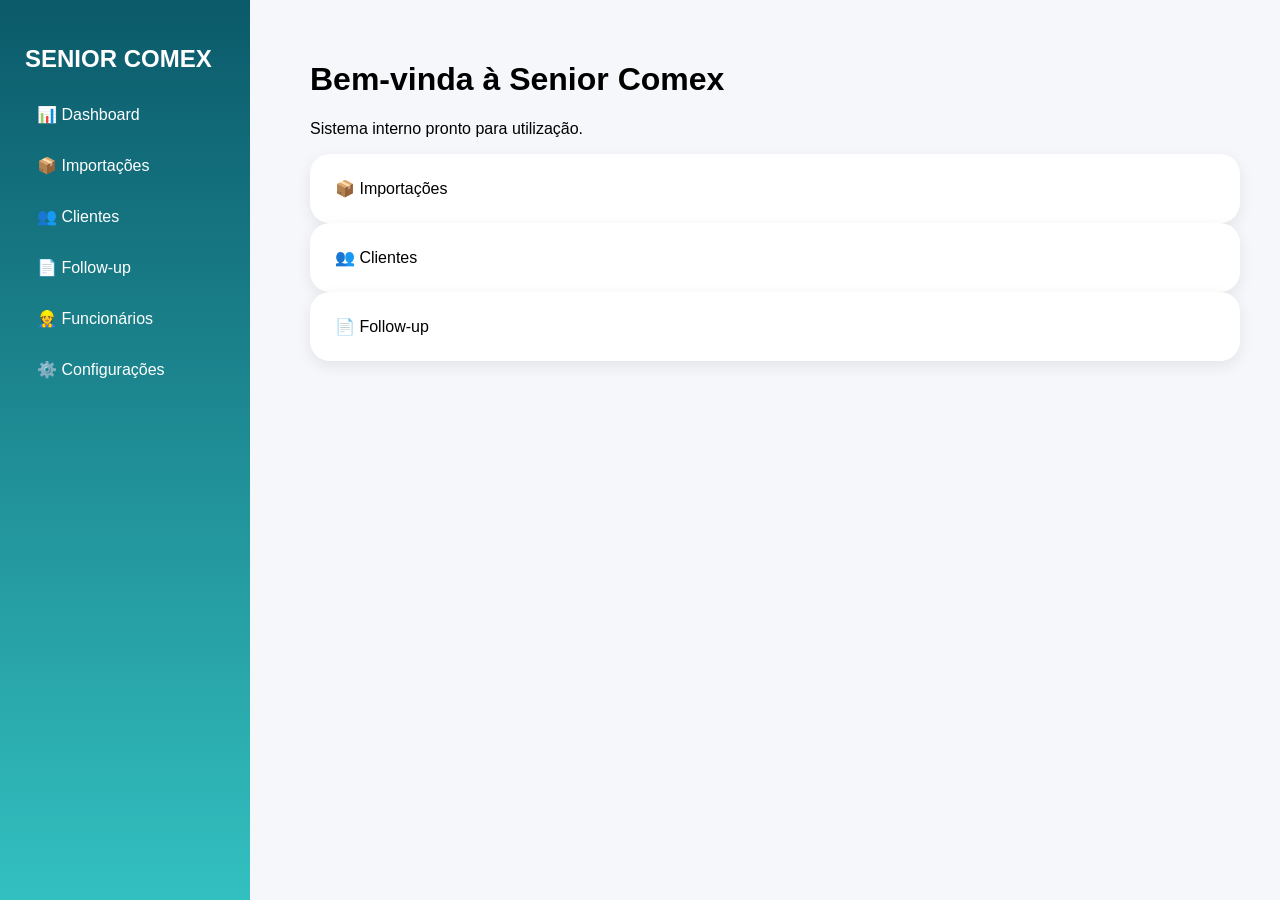
==== dashboard.html @ 89ffc5c9 "Update dashboard.html" ====
<!DOCTYPE html>
<html lang='pt-br'>
<head>
<meta charset='UTF-8'>
<title>Dashboard - Senior Comex</title>
<link rel='stylesheet' href='assets/css/style.css'>
</head>
<body>

  <!-- SIDEBAR -->
  <aside class="sidebar">
    <div class="logo-area">
      <h2>SENIOR <span>COMEX</span></h2>
    </div>

    <nav class="menu">
      <a href="#" class="active">📊 Dashboard</a>
      <a href="importacoes.html">📦 Importações</a>
      <a href="clientes.html">👥 Clientes</a>
      <a href="followup.html">📄 Follow-up</a>
      <a href="funcionarios.html">👷 Funcionários</a>
      <a href="configuracoes.html">⚙️ Configurações</a>
    </nav>
  </aside>

  <!-- CONTEÚDO -->
  <main class="main">

    <h1>Bem-vinda à Senior Comex</h1>
    <p>Sistema interno pronto para utilização.</p>

    <div class="cards">

      <div class="card">📦 Importações</div>
      <div class="card">👥 Clientes</div>
      <div class="card">📄 Follow-up</div>

    </div>

  </main>

</body>
</html>
---- assets/css/style.css ----
body{
    margin:0;
    font-family:Arial, sans-serif;
    background:#f5f7fa;
}

/* Login */
.login-body{
    margin:0;
    display:flex;
    justify-content:center;
    align-items:center;
    height:100vh;
    overflow:hidden;
}

.login-box{
    background:#fff;
    padding:40px;
    border-radius:20px;
    width:350px;
    text-align:center;
    box-shadow:0 10px 30px rgba(0,0,0,0.15);
}

.login-box input{
    width:100%;
    padding:12px;
    margin:10px 0;
    border:1px solid #ddd;
    border-radius:10px;
    box-sizing:border-box;
}

.login-box button{
    width:100%;
    padding:12px;
    background:#0B5A6A;
    color:#fff;
    border:none;
    border-radius:10px;
    cursor:pointer;
    font-weight:bold;
}

.login-box button:hover{
    background:#33C0C0;
}

/* Menu */
.sidebar{
    width:250px;
    height:100vh;
    background:linear-gradient(180deg,#0B5A6A,#33C0C0);
    color:#fff;
    position:fixed;
    padding:25px;
    box-sizing:border-box;
}

.sidebar a{
    display:block;
    color:#fff;
    text-decoration:none;
    padding:12px;
    margin:8px 0;
    border-radius:10px;
}

.sidebar a:hover{
    background:rgba(255,255,255,0.2);
}

/* Conteúdo */
.main{
    margin-left:270px;
    padding:40px;
}

/* Cards */
.card{
    background:#fff;
    padding:25px;
    border-radius:20px;
    box-shadow:0 5px 15px rgba(0,0,0,0.08);
}

/* Tabela */
table{
    width:100%;
    border-collapse:collapse;
    background:#fff;
    border-radius:15px;
    overflow:hidden;
}

th{
    background:#0B5A6A;
    color:#fff;
    padding:15px;
}

td{
    padding:15px;
    border-bottom:1px solid #eee;
}
/* Fotos do login */
.slider{
    position:fixed;
    top:0;
    left:0;
    width:100%;
    height:100vh;
    overflow:hidden;
}

.slide{
    position:absolute;
    width:100%;
    height:100%;
    object-fit:cover;
    opacity:0;
    transition:opacity 1.5s;
}

.slide.active{
    opacity:1;
}

/* Caixa de login */
.login-box{
    position:relative;
    z-index:2;
    background:rgba(255,255,255,0.92);
    padding:45px;
    border-radius:20px;
    width:380px;
    text-align:center;
    box-shadow:0 15px 40px rgba(0,0,0,0.25);
}

/* Logo */
.logo{
    width:220px;
    margin-bottom:20px;
}
/* Escurece as imagens */
.overlay{
    position:fixed;
    top:0;
    left:0;
    width:100%;
    height:100vh;
    background:rgba(0,0,0,0.45);
    z-index:1;
}

/* Caixa de login */
.login-box{
    position:relative;
    z-index:2;
    width:420px;
    background:rgba(255,255,255,0.95);
    padding:50px;
    border-radius:25px;
    text-align:center;
    box-shadow:0 20px 50px rgba(0,0,0,0.35);
}

/* Logo */
.logo{
    width:240px;
    margin-bottom:25px;
}
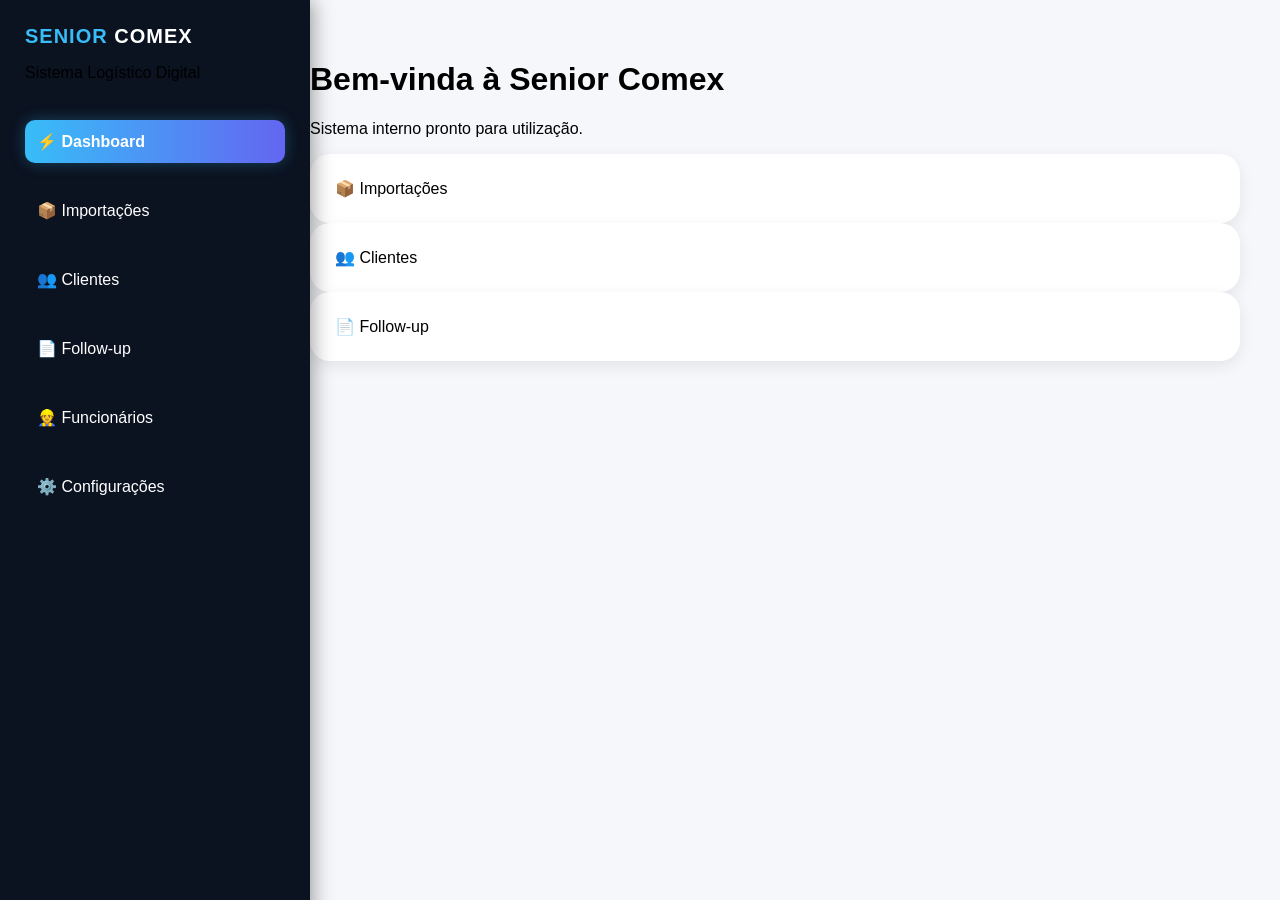
==== commit c3864529: "Update dashboard.html" ====
--- a/dashboard.html
+++ b/dashboard.html
@@ -9,19 +9,24 @@
 
   <!-- SIDEBAR -->
   <aside class="sidebar">
-    <div class="logo-area">
-      <h2>SENIOR <span>COMEX</span></h2>
-    </div>
 
-    <nav class="menu">
-      <a href="#" class="active">📊 Dashboard</a>
-      <a href="importacoes.html">📦 Importações</a>
-      <a href="clientes.html">👥 Clientes</a>
-      <a href="followup.html">📄 Follow-up</a>
-      <a href="funcionarios.html">👷 Funcionários</a>
-      <a href="configuracoes.html">⚙️ Configurações</a>
-    </nav>
-  </aside>
+  <div class="logo-area">
+    <h2>SENIOR <span>COMEX</span></h2>
+    <p>Sistema Logístico Digital</p>
+  </div>
+
+  <nav class="menu">
+
+    <a href="#" class="active">⚡ Dashboard</a>
+    <a href="#">📦 Importações</a>
+    <a href="#">👥 Clientes</a>
+    <a href="#">📄 Follow-up</a>
+    <a href="#">👷 Funcionários</a>
+    <a href="#">⚙️ Configurações</a>
+
+  </nav>
+
+</aside>
 
   <!-- CONTEÚDO -->
   <main class="main">
--- a/assets/css/style.css
+++ b/assets/css/style.css
@@ -5,58 +5,67 @@
     background:#f5f7fa;
 }
 
-/* Login */
-.login-body{
-    margin:0;
-    display:flex;
-    justify-content:center;
-    align-items:center;
+/* SIDEBAR TECNOLÓGICA */
+.sidebar{
+    width:260px;
     height:100vh;
-    overflow:hidden;
+    background:#0b1220;
+    padding:25px;
+    position:fixed;
+    box-shadow:2px 0 20px rgba(0,0,0,0.4);
 }
 
-.login-box{
-    background:#fff;
-    padding:40px;
-    border-radius:20px;
-    width:350px;
-    text-align:center;
-    box-shadow:0 10px 30px rgba(0,0,0,0.15);
+/* LOGO */
+.logo-area h2{
+    color:#38bdf8;
+    margin:0;
+    font-size:20px;
+    letter-spacing:1px;
 }
 
-.login-box input{
-    width:100%;
-    padding:12px;
-    margin:10px 0;
-    border:1px solid #ddd;
-    border-radius:10px;
-    box-sizing:border-box;
+.logo-area span{
+    color:#ffffff;
 }
 
-.login-box button{
-    width:100%;
-    padding:12px;
-    background:#0B5A6A;
-    color:#fff;
-    border:none;
-    border-radius:10px;
-    cursor:pointer;
-    font-weight:bold;
+.sub{
+    color:#64748b;
+    font-size:12px;
+    margin-top:5px;
 }
 
-.login-box button:hover{
-    background:#33C0C0;
+/* MENU */
+.menu{
+    display:flex;
+    flex-direction:column;
+    margin-top:30px;
+    gap:10px;
 }
 
-/* Menu */
-.sidebar{
-    width:250px;
-    height:100vh;
-    background:linear-gradient(180deg,#0B5A6A,#33C0C0);
+/* LINKS */
+.menu a{
+    text-decoration:none;
+    color:#cbd5e1;
+    padding:12px 14px;
+    border-radius:12px;
+    transition:0.3s;
+    display:flex;
+    align-items:center;
+    gap:10px;
+}
+
+/* HOVER ANIMADO */
+.menu a:hover{
+    background:#1e293b;
+    transform:translateX(6px);
     color:#fff;
-    position:fixed;
-    padding:25px;
-    box-sizing:border-box;
+}
+
+/* ATIVO */
+.menu a.active{
+    background:linear-gradient(90deg,#38bdf8,#6366f1);
+    color:white;
+    font-weight:bold;
+    box-shadow:0 0 15px rgba(56,189,248,0.3);
 }
 
 .sidebar a{
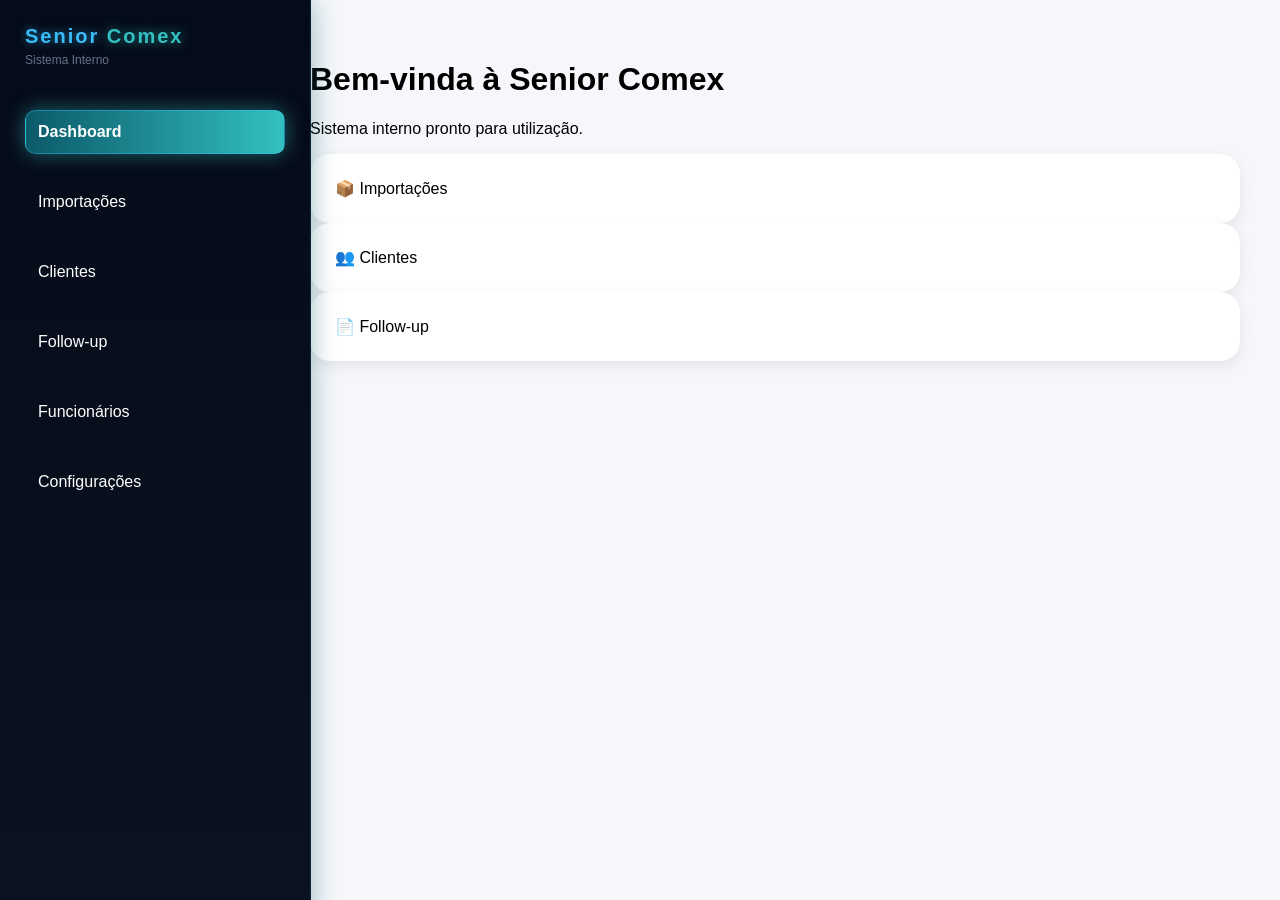
==== commit fdc5f411: "Update dashboard.html" ====
--- a/dashboard.html
+++ b/dashboard.html
@@ -11,18 +11,18 @@
   <aside class="sidebar">
 
   <div class="logo-area">
-    <h2>SENIOR <span>COMEX</span></h2>
-    <p>Sistema Logístico Digital</p>
+    <h2>Senior <span>Comex</span></h2>
+    <p>Sistema Interno</p>
   </div>
 
   <nav class="menu">
 
-    <a href="#" class="active">⚡ Dashboard</a>
-    <a href="#">📦 Importações</a>
-    <a href="#">👥 Clientes</a>
-    <a href="#">📄 Follow-up</a>
-    <a href="#">👷 Funcionários</a>
-    <a href="#">⚙️ Configurações</a>
+    <a href="#" class="active">Dashboard</a>
+    <a href="#">Importações</a>
+    <a href="#">Clientes</a>
+    <a href="#">Follow-up</a>
+    <a href="#">Funcionários</a>
+    <a href="#">Configurações</a>
 
   </nav>
 
--- a/assets/css/style.css
+++ b/assets/css/style.css
@@ -5,31 +5,34 @@
     background:#f5f7fa;
 }
 
-/* SIDEBAR TECNOLÓGICA */
+/* SIDEBAR NEON SENIOR COMEX */
 .sidebar{
     width:260px;
     height:100vh;
-    background:#0b1220;
+    background:linear-gradient(180deg,#050b18,#0b1220);
+    position:fixed;
     padding:25px;
-    position:fixed;
-    box-shadow:2px 0 20px rgba(0,0,0,0.4);
+    box-shadow:0 0 25px rgba(11,90,106,0.4);
+    border-right:1px solid rgba(56,189,248,0.15);
 }
 
 /* LOGO */
 .logo-area h2{
-    color:#38bdf8;
     margin:0;
     font-size:20px;
-    letter-spacing:1px;
+    color:#38bdf8;
+    letter-spacing:2px;
+    text-shadow:0 0 10px rgba(56,189,248,0.6);
 }
 
 .logo-area span{
-    color:#ffffff;
+    color:#33C0C0;
+    text-shadow:0 0 12px rgba(51,192,192,0.7);
 }
 
-.sub{
+.logo-area p{
+    font-size:12px;
     color:#64748b;
-    font-size:12px;
     margin-top:5px;
 }
 
@@ -37,8 +40,8 @@
 .menu{
     display:flex;
     flex-direction:column;
-    margin-top:30px;
     gap:10px;
+    margin-top:35px;
 }
 
 /* LINKS */
@@ -47,25 +50,29 @@
     color:#cbd5e1;
     padding:12px 14px;
     border-radius:12px;
-    transition:0.3s;
+    transition:0.25s;
     display:flex;
     align-items:center;
     gap:10px;
+    border:1px solid transparent;
 }
 
-/* HOVER ANIMADO */
+/* HOVER NEON */
 .menu a:hover{
-    background:#1e293b;
+    background:rgba(56,189,248,0.08);
+    border:1px solid rgba(56,189,248,0.3);
+    box-shadow:0 0 12px rgba(56,189,248,0.2);
     transform:translateX(6px);
     color:#fff;
 }
 
-/* ATIVO */
+/* ATIVO (NEON FORTE) */
 .menu a.active{
-    background:linear-gradient(90deg,#38bdf8,#6366f1);
+    background:linear-gradient(90deg,#0B5A6A,#33C0C0);
     color:white;
     font-weight:bold;
-    box-shadow:0 0 15px rgba(56,189,248,0.3);
+    box-shadow:0 0 20px rgba(51,192,192,0.5);
+    border:1px solid rgba(56,189,248,0.4);
 }
 
 .sidebar a{
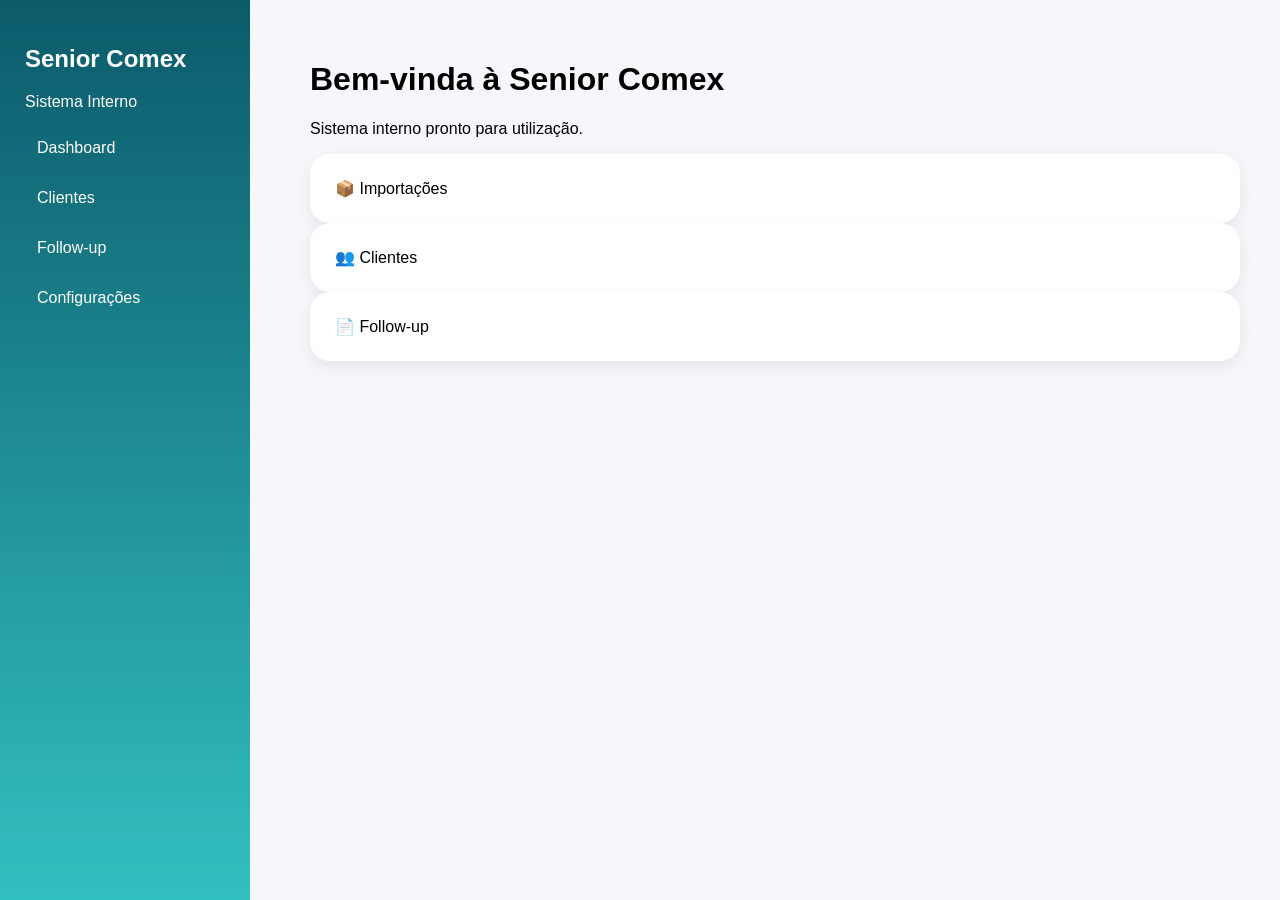
==== commit 3d5a6a6a: "Update dashboard.html" ====
--- a/dashboard.html
+++ b/dashboard.html
@@ -18,10 +18,8 @@
   <nav class="menu">
 
     <a href="#" class="active">Dashboard</a>
-    <a href="#">Importações</a>
     <a href="#">Clientes</a>
     <a href="#">Follow-up</a>
-    <a href="#">Funcionários</a>
     <a href="#">Configurações</a>
 
   </nav>
--- a/assets/css/style.css
+++ b/assets/css/style.css
@@ -1,78 +1,61 @@
-
 body{
     margin:0;
     font-family:Arial, sans-serif;
     background:#f5f7fa;
 }
 
-/* SIDEBAR NEON SENIOR COMEX */
+/* Login */
+.login-body{
+    margin:0;
+    display:flex;
+    justify-content:center;
+    align-items:center;
+    height:100vh;
+    overflow:hidden;
+}
+
+.login-box{
+    background:#fff;
+    padding:40px;
+    border-radius:20px;
+    width:350px;
+    text-align:center;
+    box-shadow:0 10px 30px rgba(0,0,0,0.15);
+}
+
+.login-box input{
+    width:100%;
+    padding:12px;
+    margin:10px 0;
+    border:1px solid #ddd;
+    border-radius:10px;
+    box-sizing:border-box;
+}
+
+.login-box button{
+    width:100%;
+    padding:12px;
+    background:#0B5A6A;
+    color:#fff;
+    border:none;
+    border-radius:10px;
+    cursor:pointer;
+    font-weight:bold;
+}
+
+.login-box button:hover{
+    background:#33C0C0;
+}
+
+/* Menu */
 .sidebar{
-    width:260px;
+    width:250px;
     height:100vh;
-    background:linear-gradient(180deg,#050b18,#0b1220);
+    background:linear-gradient(180deg,#0B5A6A,#33C0C0);
+    color:#fff;
     position:fixed;
     padding:25px;
-    box-shadow:0 0 25px rgba(11,90,106,0.4);
-    border-right:1px solid rgba(56,189,248,0.15);
-}
-
-/* LOGO */
-.logo-area h2{
-    margin:0;
-    font-size:20px;
-    color:#38bdf8;
-    letter-spacing:2px;
-    text-shadow:0 0 10px rgba(56,189,248,0.6);
-}
-
-.logo-area span{
-    color:#33C0C0;
-    text-shadow:0 0 12px rgba(51,192,192,0.7);
-}
-
-.logo-area p{
-    font-size:12px;
-    color:#64748b;
-    margin-top:5px;
-}
-
-/* MENU */
-.menu{
-    display:flex;
-    flex-direction:column;
-    gap:10px;
-    margin-top:35px;
-}
-
-/* LINKS */
-.menu a{
-    text-decoration:none;
-    color:#cbd5e1;
-    padding:12px 14px;
-    border-radius:12px;
-    transition:0.25s;
-    display:flex;
-    align-items:center;
-    gap:10px;
-    border:1px solid transparent;
-}
-
-/* HOVER NEON */
-.menu a:hover{
-    background:rgba(56,189,248,0.08);
-    border:1px solid rgba(56,189,248,0.3);
-    box-shadow:0 0 12px rgba(56,189,248,0.2);
-    transform:translateX(6px);
-    color:#fff;
-}
-
-/* ATIVO (NEON FORTE) */
-.menu a.active{
-    background:linear-gradient(90deg,#0B5A6A,#33C0C0);
-    color:white;
-    font-weight:bold;
-    box-shadow:0 0 20px rgba(51,192,192,0.5);
-    border:1px solid rgba(56,189,248,0.4);
+    box-sizing:border-box;
 }
 
 .sidebar a{
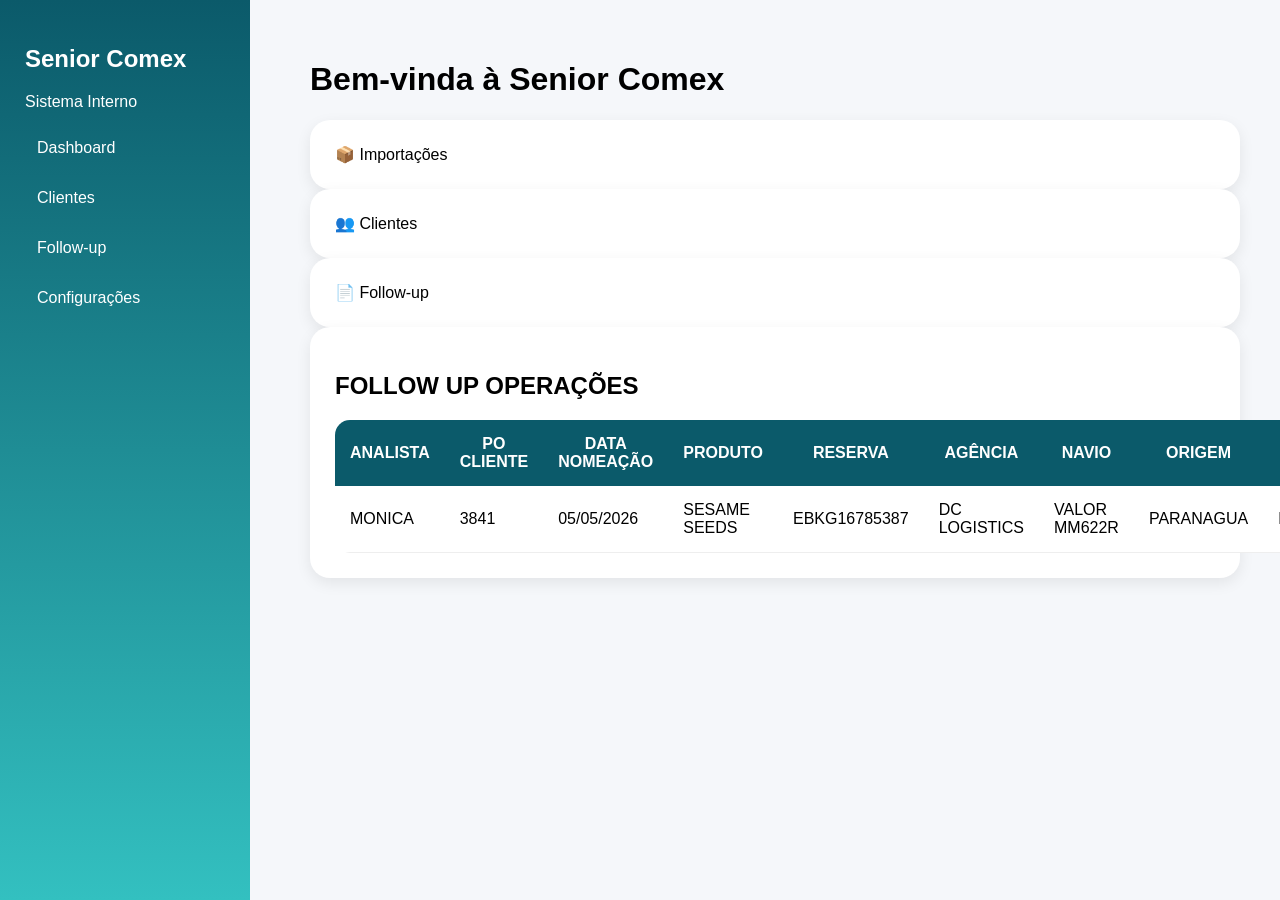
==== commit 53d2cc0d: "Update dashboard.html" ====
--- a/dashboard.html
+++ b/dashboard.html
@@ -1,46 +1,126 @@
 <!DOCTYPE html>
-<html lang='pt-br'>
+<html lang="pt-br">
+
 <head>
-<meta charset='UTF-8'>
+<meta charset="UTF-8">
 <title>Dashboard - Senior Comex</title>
-<link rel='stylesheet' href='assets/css/style.css'>
+<link rel="stylesheet" href="assets/css/style.css">
 </head>
+
 <body>
 
-  <!-- SIDEBAR -->
-  <aside class="sidebar">
+<!-- SIDEBAR -->
+<aside class="sidebar">
 
-  <div class="logo-area">
-    <h2>Senior <span>Comex</span></h2>
-    <p>Sistema Interno</p>
-  </div>
+    <div class="logo-area">
+        <h2>Senior <span>Comex</span></h2>
+        <p>Sistema Interno</p>
+    </div>
 
-  <nav class="menu">
+    <nav class="menu">
 
-    <a href="#" class="active">Dashboard</a>
-    <a href="#">Clientes</a>
-    <a href="#">Follow-up</a>
-    <a href="#">Configurações</a>
+        <a href="#" class="active" onclick="openTab('dashboard')">Dashboard</a>
+        <a href="#">Clientes</a>
+        <a href="#" onclick="openTab('followup')">Follow-up</a>
+        <a href="#">Configurações</a>
 
-  </nav>
+    </nav>
 
 </aside>
 
-  <!-- CONTEÚDO -->
-  <main class="main">
+<!-- CONTEÚDO -->
+<main class="main">
 
-    <h1>Bem-vinda à Senior Comex</h1>
-    <p>Sistema interno pronto para utilização.</p>
+    <!-- DASHBOARD -->
+    <div id="dashboard" class="tab-content" style="display:block;">
 
-    <div class="cards">
+        <h1>Bem-vinda à Senior Comex</h1>
 
-      <div class="card">📦 Importações</div>
-      <div class="card">👥 Clientes</div>
-      <div class="card">📄 Follow-up</div>
+        <div class="cards">
+
+            <div class="card">📦 Importações</div>
+            <div class="card">👥 Clientes</div>
+            <div class="card">📄 Follow-up</div>
+
+        </div>
 
     </div>
 
-  </main>
+    <!-- FOLLOW UP -->
+    <div id="followup" class="tab-content">
+
+        <div class="card">
+
+            <h2>FOLLOW UP OPERAÇÕES</h2>
+
+            <div class="table-wrapper">
+
+                <!-- 🔥 COLE SUA TABELA COMPLETA AQUI DENTRO -->
+
+                <table>
+                    <thead>
+                        <tr>
+                            <th>ANALISTA</th>
+                            <th>PO CLIENTE</th>
+                            <th>DATA NOMEAÇÃO</th>
+                            <th>PRODUTO</th>
+                            <th>RESERVA</th>
+                            <th>AGÊNCIA</th>
+                            <th>NAVIO</th>
+                            <th>ORIGEM</th>
+                            <th>DESTINO</th>
+                            <th>CONTAINERS</th>
+                            <th>DRAFT</th>
+                            <th>VGM</th>
+                            <th>CARGA</th>
+                            <th>REMARK</th>
+                            <th>STATUS</th>
+                        </tr>
+                    </thead>
+
+                    <tbody>
+                        <tr>
+                            <td>MONICA</td>
+                            <td>3841</td>
+                            <td>05/05/2026</td>
+                            <td>SESAME SEEDS</td>
+                            <td>EBKG16785387</td>
+                            <td>DC LOGISTICS</td>
+                            <td>VALOR MM622R</td>
+                            <td>PARANAGUA</td>
+                            <td>DAMIETTA</td>
+                            <td>15X40</td>
+                            <td>OK</td>
+                            <td>OK</td>
+                            <td>OK</td>
+                            <td>EMBARCADO</td>
+                            <td>FINALIZADO</td>
+                        </tr>
+                    </tbody>
+
+                </table>
+
+            </div>
+
+        </div>
+
+    </div>
+
+</main>
+
+<!-- JS DAS ABAS -->
+<script>
+function openTab(tab){
+
+    let tabs = document.querySelectorAll(".tab-content");
+
+    tabs.forEach(t => {
+        t.style.display = "none";
+    });
+
+    document.getElementById(tab).style.display = "block";
+}
+</script>
 
 </body>
 </html>
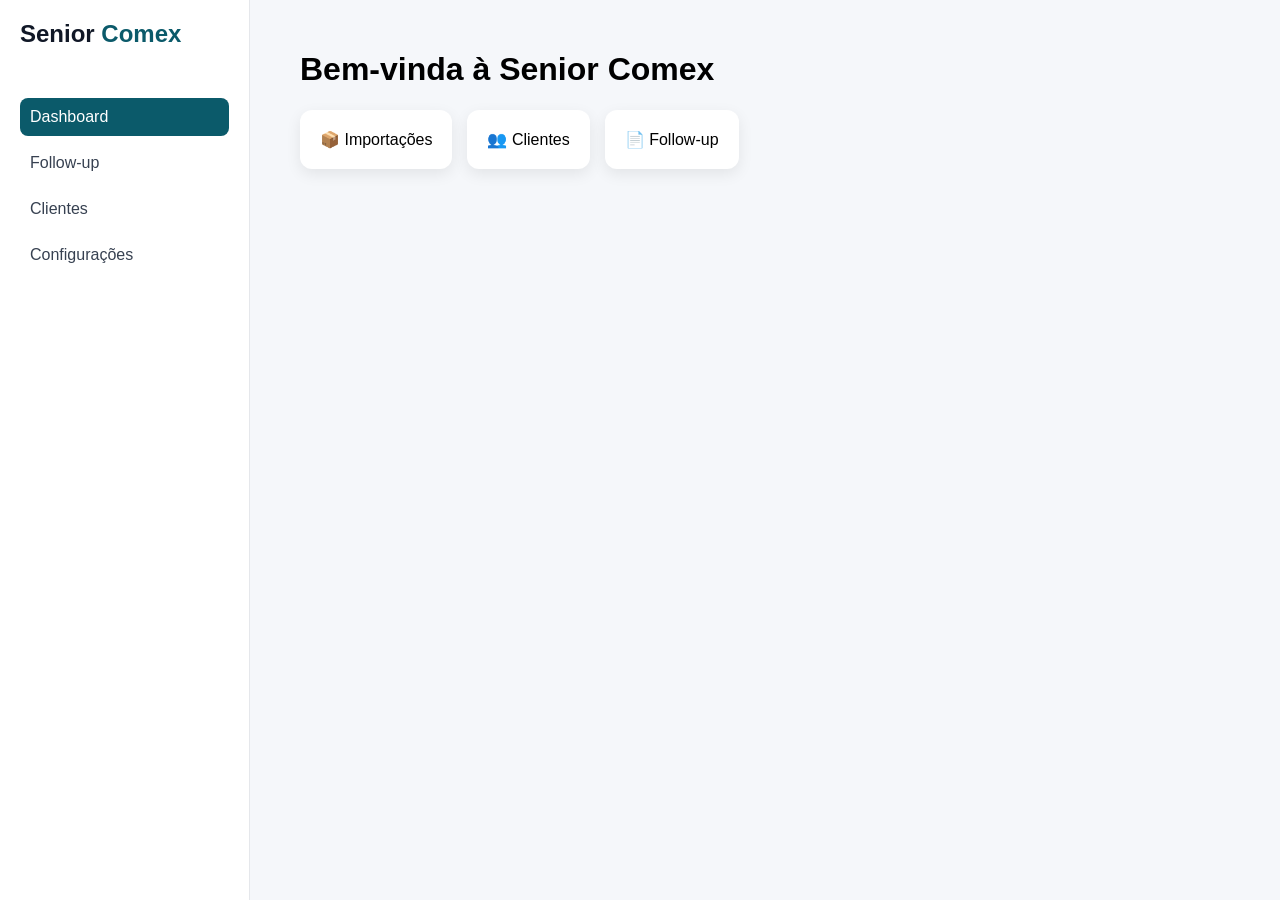
==== commit 79f4e3ff: "Update dashboard.html" ====
--- a/dashboard.html
+++ b/dashboard.html
@@ -4,7 +4,114 @@
 <head>
 <meta charset="UTF-8">
 <title>Dashboard - Senior Comex</title>
+
 <link rel="stylesheet" href="assets/css/style.css">
+
+<style>
+:root{
+    --senior:#0B5A6A;
+}
+
+/* layout geral */
+body{
+    margin:0;
+    font-family:Arial, sans-serif;
+    background:#f5f7fa;
+    display:flex;
+}
+
+/* SIDEBAR */
+.sidebar{
+    width:250px;
+    height:100vh;
+    background:#fff;
+    border-right:1px solid #e5e7eb;
+    padding:20px;
+}
+
+.logo-area h2{
+    margin:0;
+    color:#111827;
+}
+
+.logo-area span{
+    color:var(--senior);
+}
+
+.menu a{
+    display:block;
+    padding:10px;
+    color:#374151;
+    text-decoration:none;
+    border-radius:8px;
+    margin-top:5px;
+}
+
+.menu a:hover,
+.menu a.active{
+    background:var(--senior);
+    color:#fff;
+}
+
+/* MAIN */
+.main{
+    flex:1;
+    padding:30px;
+}
+
+/* CARDS */
+.cards{
+    display:flex;
+    gap:15px;
+}
+
+.card{
+    background:#fff;
+    padding:20px;
+    border-radius:12px;
+    box-shadow:0 5px 15px rgba(0,0,0,0.08);
+}
+
+/* TAB */
+.tab-content{
+    display:none;
+}
+
+/* TABLE */
+.table-wrapper{
+    overflow-x:auto;
+    margin-top:20px;
+}
+
+table{
+    width:100%;
+    border-collapse:collapse;
+    min-width:2200px;
+    background:#fff;
+}
+
+th{
+    background:var(--senior);
+    color:#fff;
+    padding:10px;
+    text-align:left;
+    white-space:nowrap;
+    position:sticky;
+    top:0;
+}
+
+td{
+    padding:8px;
+    border-bottom:1px solid #eee;
+    white-space:nowrap;
+    outline:none;
+}
+
+td:focus{
+    background:#e6f2f5;
+}
+</style>
+
 </head>
 
 <body>
@@ -18,109 +125,88 @@
     </div>
 
     <nav class="menu">
-
         <a href="#" class="active" onclick="openTab('dashboard')">Dashboard</a>
+        <a href="#" onclick="openTab('followup')">Follow-up</a>
         <a href="#">Clientes</a>
-        <a href="#" onclick="openTab('followup')">Follow-up</a>
         <a href="#">Configurações</a>
-
     </nav>
 
 </aside>
 
-<!-- CONTEÚDO -->
+<!-- MAIN -->
 <main class="main">
 
-    <!-- DASHBOARD -->
-    <div id="dashboard" class="tab-content" style="display:block;">
-
-        <h1>Bem-vinda à Senior Comex</h1>
-
-        <div class="cards">
-
-            <div class="card">📦 Importações</div>
-            <div class="card">👥 Clientes</div>
-            <div class="card">📄 Follow-up</div>
-
-        </div>
-
+<!-- DASHBOARD -->
+<div id="dashboard" class="tab-content" style="display:block;">
+
+    <h1>Bem-vinda à Senior Comex</h1>
+
+    <div class="cards">
+        <div class="card">📦 Importações</div>
+        <div class="card">👥 Clientes</div>
+        <div class="card">📄 Follow-up</div>
     </div>
 
-    <!-- FOLLOW UP -->
-    <div id="followup" class="tab-content">
-
-        <div class="card">
-
-            <h2>FOLLOW UP OPERAÇÕES</h2>
-
-            <div class="table-wrapper">
-
-                <!-- 🔥 COLE SUA TABELA COMPLETA AQUI DENTRO -->
-
-                <table>
-                    <thead>
-                        <tr>
-                            <th>ANALISTA</th>
-                            <th>PO CLIENTE</th>
-                            <th>DATA NOMEAÇÃO</th>
-                            <th>PRODUTO</th>
-                            <th>RESERVA</th>
-                            <th>AGÊNCIA</th>
-                            <th>NAVIO</th>
-                            <th>ORIGEM</th>
-                            <th>DESTINO</th>
-                            <th>CONTAINERS</th>
-                            <th>DRAFT</th>
-                            <th>VGM</th>
-                            <th>CARGA</th>
-                            <th>REMARK</th>
-                            <th>STATUS</th>
-                        </tr>
-                    </thead>
-
-                    <tbody>
-                        <tr>
-                            <td>MONICA</td>
-                            <td>3841</td>
-                            <td>05/05/2026</td>
-                            <td>SESAME SEEDS</td>
-                            <td>EBKG16785387</td>
-                            <td>DC LOGISTICS</td>
-                            <td>VALOR MM622R</td>
-                            <td>PARANAGUA</td>
-                            <td>DAMIETTA</td>
-                            <td>15X40</td>
-                            <td>OK</td>
-                            <td>OK</td>
-                            <td>OK</td>
-                            <td>EMBARCADO</td>
-                            <td>FINALIZADO</td>
-                        </tr>
-                    </tbody>
-
-                </table>
-
-            </div>
-
-        </div>
+</div>
+
+<!-- FOLLOW UP -->
+<div id="followup" class="tab-content">
+
+    <h2>FOLLOW UP OPERAÇÕES</h2>
+
+    <div class="table-wrapper">
+
+        <table>
+
+            <thead>
+                <tr>
+                    <th>ANALISTA</th>
+                    <th>PO CLIENTE</th>
+                    <th>DATA</th>
+                    <th>PRODUTO</th>
+                    <th>RESERVA</th>
+                    <th>AGÊNCIA</th>
+                    <th>NAVIO</th>
+                    <th>ORIGEM</th>
+                    <th>DESTINO</th>
+                    <th>CONTAINERS</th>
+                    <th>DRAFT</th>
+                    <th>VGM</th>
+                    <th>CARGA</th>
+                    <th>REMARK</th>
+                    <th>STATUS</th>
+                </tr>
+            </thead>
+
+            <tbody>
+
+                <tr>
+                    <td contenteditable="true">MONICA</td>
+                    <td contenteditable="true">3841</td>
+                    <td contenteditable="true">05/05/2026</td>
+                    <td contenteditable="true">SESAME SEEDS</td>
+                    <td contenteditable="true">EBKG16785387</td>
+                    <td contenteditable="true">DC LOGISTICS</td>
+                    <td contenteditable="true">VALOR MM622R</td>
+                    <td contenteditable="true">PARANAGUA</td>
+                    <td contenteditable="true">DAMIETTA</td>
+                    <td contenteditable="true">15X40</td>
+                    <td contenteditable="true">OK</td>
+                    <td contenteditable="true">OK</td>
+                    <td contenteditable="true">OK</td>
+                    <td contenteditable="true">EMBARCADO</td>
+                    <td contenteditable="true">FINALIZADO</td>
+                </tr>
+
+            </tbody>
+
+        </table>
 
     </div>
 
+</div>
+
 </main>
 
-<!-- JS DAS ABAS -->
 <script>
 function openTab(tab){
-
-    let tabs = document.querySelectorAll(".tab-content");
-
-    tabs.forEach(t => {
-        t.style.display = "none";
-    });
-
-    document.getElementById(tab).style.display = "block";
-}
-</script>
-
-</body>
-</html>
